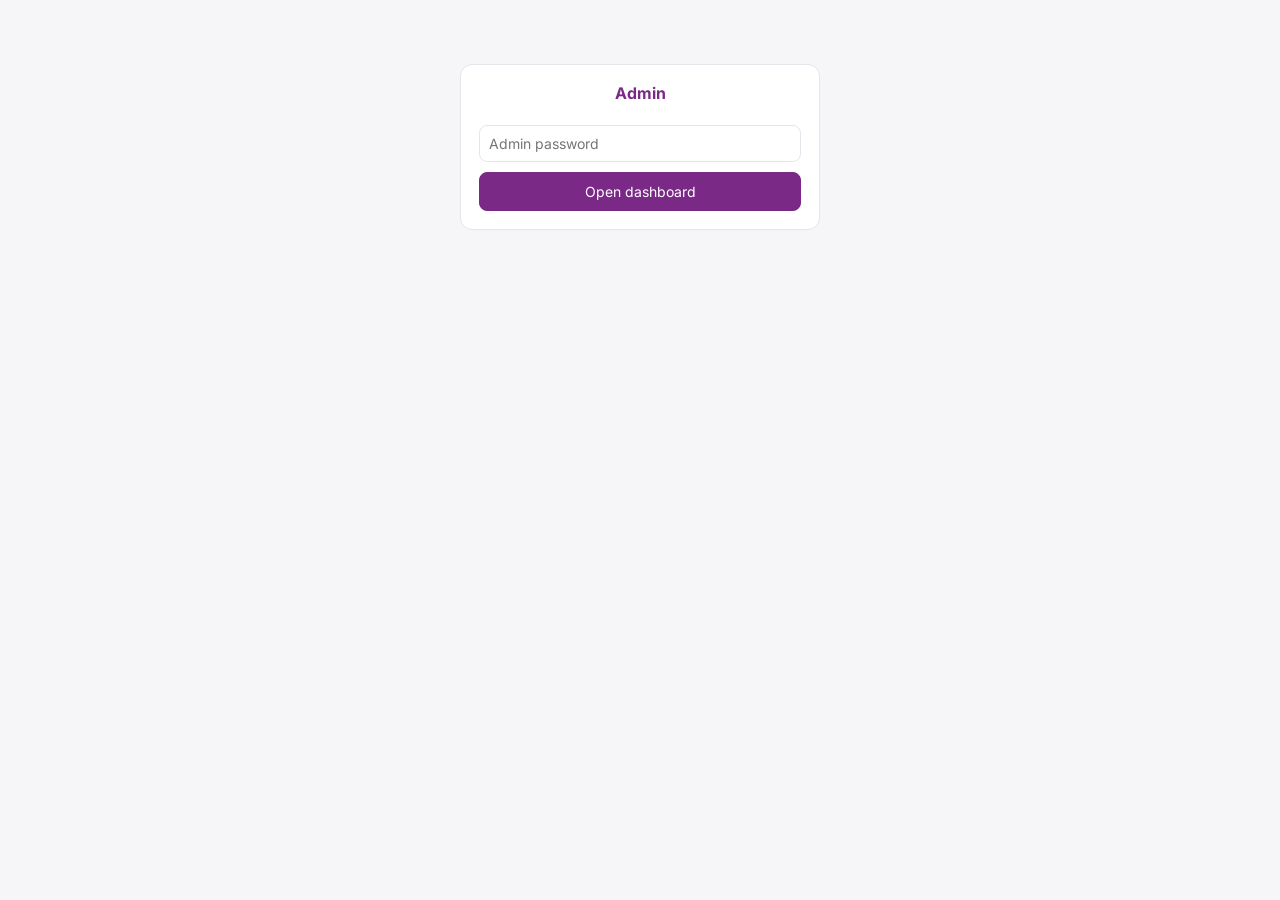
==== admin.html @ fac348c5 "KLEF ERP frontend: attendance report, academic calendar, admin, feedback, on-device captcha auto-fil" ====
<!DOCTYPE html>
<html lang="en"><head><meta charset="utf-8"><meta name="viewport" content="width=device-width,initial-scale=1">
<title>Attendance Admin</title>
<meta name="robots" content="noindex">
<link href="https://fonts.googleapis.com/css2?family=Inter:wght@400;500;600;700&display=swap" rel="stylesheet">
<link rel="stylesheet" href="css/app.css">
<style>
input{font:inherit;padding:6px 10px;border:1px solid var(--line);border-radius:8px;background:var(--card);color:var(--ink)}
tr.stu{cursor:pointer}tr.stu:hover td{background:color-mix(in srgb,var(--acc) 5%,transparent)}
tr.more>td{background:var(--bg);white-space:normal}tr.more table td,tr.more table th{padding:5px 8px}
.warn{background:var(--al);color:var(--a);border-radius:10px;padding:10px 14px;margin-bottom:18px;font-size:13px}
.mixp{background:color-mix(in srgb,var(--mix) 20%,transparent);color:var(--mix)}
</style></head><body><div class="wrap">
<div id="login" class="card" style="max-width:360px;margin:40px auto">
<h2 style="color:var(--acc);text-align:center">Admin</h2>
<form id="lf" style="display:flex;flex-direction:column;gap:10px"><div id="lerr" style="color:var(--a);font-size:13px"></div>
<input id="pw" type="password" placeholder="Admin password" required autocomplete="current-password" style="padding:9px">
<button class="on" style="padding:10px">Open dashboard</button></form></div>

<div id="app" style="display:none">
<nav class="top"><a href="./">Attendance</a><a href="calendar">Academic calendar</a><a href="admin" class="cur">Admin</a></nav>
<header><div><h1>Calendar statistics · all students</h1><div class="mut" id="sub"></div></div>
<div style="display:flex;gap:8px"><button id="csv">Download CSV</button><button id="reload">↻ Reload</button><button id="out">Sign out</button></div></header>
<div id="warn"></div>
<div class="tiles" id="tiles"></div>

<div class="card"><h2>Terms</h2><div class="scroll"><table id="terms"></table></div></div>

<div class="card"><div class="controls">
<input id="q" placeholder="Search ID or course code" style="flex:1;min-width:180px">
<select id="tf"><option value="">All terms</option></select>
<label class="mut">Target % <select id="tgt"><option>75</option><option>80</option><option selected>85</option></select></label>
<select id="sort"><option value="pct">Lowest attendance first</option><option value="risk">Most courses out of reach</option><option value="at">Most recently fetched</option><option value="id">ID</option></select></div>
<div class="scroll"><table id="stu"></table></div>
<p class="mut" style="font-size:12px;margin:10px 0 0">Click a student to see their courses. "Left" = classes each course is still expected to hold until the last instruction day, estimated from the academic calendar (Sundays, holidays and exam weeks excluded) and how often the course has met on each weekday. "Out of reach" = courses that stay below the target even if every remaining class is attended. Data is as of each student's last fetch.</p></div>
<div class="card"><div class="controls" style="justify-content:space-between"><h2 style="margin:0">Feedback <span class="mut" id="fbn"></span></h2>
<select id="fbk"><option value="">All types</option><option value="bug">Bugs</option><option value="idea">Ideas</option><option value="calendar">Calendar is wrong</option><option value="other">Other</option></select></div>
<div class="scroll"><table id="fbt"></table></div></div>
</div></div>
<script type="module">
import {API} from "./js/config.js";
import {TERMS,KINDS,termById,termStats,plan,todayKey} from "./js/academic-calendar.js";
const $=id=>document.getElementById(id), td=todayKey();
const f1=x=>x.toFixed(1)+'%', pc=(a,c)=>c?a/c*100:0;
const esc=s=>String(s??'').replace(/[&<>"]/g,c=>({'&':'&amp;','<':'&lt;','>':'&gt;','"':'&quot;'}[c]));
const tcase=s=>s.toLowerCase().replace(/\b\w/g,m=>m.toUpperCase()).replace(/\b(And|For|Of|To|In)\b/g,x=>x.toLowerCase());
const fmt=k=>k?new Date(k).toLocaleDateString('en-IN',{day:'numeric',month:'short'}):'—';
const ago=iso=>{const m=(Date.now()-new Date(iso))/6e4;return m<60?Math.max(1,Math.round(m))+' min ago':m<1440?Math.round(m/60)+' h ago':Math.round(m/1440)+' d ago'};
const LT={L:'Lecture',P:'Practical',S:'Skill',T:'Tutorial'};
const tile=(k,v,sub='')=>`<div class="tile"><span class="mut">${k}</span><b>${v}</b>${sub?`<span class="mut" style="font-size:12px">${sub}</span>`:''}</div>`;
let U=[],FB=[],STORE='',open=new Set();
const FBK={bug:'🐞 Bug',idea:'💡 Idea',calendar:'📅 Calendar',other:'Other'};
function fbView(){const L=FB.filter(f=>!fbk.value||f.kind===fbk.value).sort((a,b)=>a.at<b.at?1:-1),r=FB.filter(f=>f.rating);
 $('fbn').textContent=`· ${FB.length} total${r.length?` · avg rating ${(r.reduce((s,f)=>s+f.rating,0)/r.length).toFixed(1)}★`:''}`;
 $('fbt').innerHTML='<tr><th>When</th><th>Type</th><th>Rating</th><th>Message</th><th>Student</th><th>Contact</th><th>Page</th></tr>'+(L.length?L.map(f=>`<tr><td title="${new Date(f.at).toLocaleString('en-IN')}">${ago(f.at)}</td><td>${FBK[f.kind]||esc(f.kind)}</td><td>${f.rating?'★'.repeat(f.rating):'—'}</td><td style="white-space:pre-wrap;min-width:260px">${esc(f.message)}</td><td>${esc(f.student)||'—'}</td><td>${esc(f.contact)||'—'}</td><td>${esc(f.page)}</td></tr>`).join(''):'<tr><td colspan="7" class="mut">No feedback yet.</td></tr>')}
fbk.oninput=fbView;
TERMS.forEach(t=>tf.insertAdjacentHTML('beforeend',`<option value="${t.id}">${t.name}</option>`));tf.insertAdjacentHTML('beforeend','<option value="-">Not in calendar</option>');

// per-student figures at the chosen target
function calc(u,t){const c=u.courses.map(x=>({...x,...plan(x.ta,x.tc,x.rem,t)}));
 const tc=c.reduce((s,x)=>s+x.tc,0),ta=c.reduce((s,x)=>s+x.ta,0),rem=c.reduce((s,x)=>s+x.rem,0);
 return {...u,c,tc,ta,rem,pct:pc(ta,tc),best:plan(ta,tc,rem,t).best,below:c.filter(x=>pc(x.ta,x.tc)<t*100).length,out:c.filter(x=>x.skip<0).length,tight:c.filter(x=>x.skip===0).length}}

function view(){const t=+tgt.value/100,q=q_.value.trim().toUpperCase();
 let L=U.map(u=>calc(u,t)).filter(u=>(!tf.value||(tf.value==='-'?!u.term:u.term===tf.value))&&(!q||u.id.includes(q)||u.c.some(x=>x.code.toUpperCase().includes(q))));
 const by={pct:(a,b)=>a.pct-b.pct,risk:(a,b)=>b.out-a.out||a.pct-b.pct,at:(a,b)=>a.at<b.at?1:-1,id:(a,b)=>a.id<b.id?-1:1}[sort.value];L.sort(by);
 const n=L.length,avg=n?L.reduce((s,u)=>s+u.pct,0)/n:0,cur=TERMS.find(x=>td>=x.start&&td<=x.end),cs=cur&&termStats(cur,td),nx=cs?.upcoming[0];
 $('tiles').innerHTML=tile('Students',n,U.length!==n?`of ${U.length} stored`:'')+tile('Average attendance',n?f1(avg):'—')+tile(`Overall below ${tgt.value}%`,L.filter(u=>u.pct<t*100).length,'students')
  +tile('With a course out of reach',L.filter(u=>u.out).length,'students')+(cur?tile('Class days left',cs.left,cur.name):'')+(nx?tile('Next up',nx.inDays<=0?'Now':nx.inDays+' days',nx.label):'');
 // term table
 $('terms').innerHTML='<tr><th>Term</th><th>Classwork</th><th class="n">Class days</th><th class="n">Done</th><th class="n">Left</th><th class="n">Holidays</th><th class="n">Exam days</th><th class="n">Students</th><th class="n">Avg attendance</th><th>Next event</th></tr>'+TERMS.map(x=>{
  const s=termStats(x,td),us=U.filter(u=>u.term===x.id).map(u=>calc(u,t)),e=s.upcoming[0];
  return `<tr><td><b>${x.name}</b></td><td>${fmt(x.classStart)} – ${fmt(x.lastClass)}</td><td class="n">${s.classDays}</td><td class="n">${s.done}</td><td class="n">${s.left}</td><td class="n">${s.holidays}</td><td class="n">${s.examDays}</td><td class="n">${us.length}</td><td class="n">${us.length?f1(us.reduce((a,u)=>a+u.pct,0)/us.length):'—'}</td><td>${e?`<span class="kpill" style="--k:${KINDS[e.kind].color}">${e.label}</span> <span class="mut">${e.inDays<=0?'now':'in '+e.inDays+' d'}</span>`:'<span class="mut">term over</span>'}</td></tr>`}).join('');
 // students
 const st=u=>u.out?'<span class="pill bad">at risk</span>':u.pct<t*100?'<span class="pill mixp">below target</span>':'<span class="pill ok">on track</span>';
 const cst=x=>x.skip<0?`<span class="pill bad">max ${f1(x.best)}</span>`:x.skip===0?'<span class="pill bad">attend all</span>':`<span class="pill ok">can miss ${Math.min(x.skip,x.rem)}</span>`;
 $('stu').innerHTML=`<tr><th>ID</th><th>Term</th><th>Fetched</th><th>Register to</th><th class="n">Held</th><th class="n">Attended</th><th class="n">Overall</th><th class="n">Best possible</th><th class="n">Left (est.)</th><th class="n">Below ${tgt.value}%</th><th class="n">Out of reach</th><th>Status</th></tr>`+
  (n?'':`<tr><td colspan="12" class="mut">${U.length?'No students match.':'No student has fetched a report yet.'}</td></tr>`)+
  L.map(u=>`<tr class="stu" data-id="${esc(u.id)}"><td><b>${esc(u.id)}</b></td><td>${esc(u.year)} ${esc(u.sem)}</td><td title="${new Date(u.at).toLocaleString('en-IN')}">${ago(u.at)}</td><td>${fmt(u.asOf)}</td><td class="n">${u.tc}</td><td class="n">${u.ta}</td><td class="n">${f1(u.pct)}</td><td class="n">${u.term?f1(u.best):'—'}</td><td class="n">${u.term?'~'+u.rem:'—'}</td><td class="n">${u.below}</td><td class="n">${u.term?u.out:'—'}</td><td>${st(u)}</td></tr>`+
  (open.has(u.id)?`<tr class="more"><td colspan="12"><table><tr><th>Code</th><th>Course</th><th>Type</th><th>Section</th><th class="n">Held</th><th class="n">Attended</th><th class="n">Now</th><th class="n">Left</th><th class="n">Best</th><th>At ${tgt.value}%</th></tr>${u.c.map(x=>`<tr><td>${esc(x.code)}</td><td>${esc(tcase(x.name))}</td><td>${LT[x.ltps]||esc(x.ltps)}</td><td>${esc(x.sec)}</td><td class="n">${x.tc}</td><td class="n">${x.ta}</td><td class="n">${f1(pc(x.ta,x.tc))}</td><td class="n">~${x.rem}</td><td class="n">${f1(x.best)}</td><td>${u.term?cst(x):'—'}</td></tr>`).join('')}</table></td></tr>`:'')).join('');
 $('stu').querySelectorAll('tr.stu').forEach(r=>r.onclick=()=>{const id=r.dataset.id;open.has(id)?open.delete(id):open.add(id);view()});
 return L}

async function load(){const pw=sessionStorage.getItem('kladm')||'';
 const r=await fetch(API+'/api/admin',{headers:{Authorization:'Bearer '+pw},cache:'no-store'}),j=await r.json().catch(()=>({error:'Bad response'}));
 if(!r.ok){sessionStorage.removeItem('kladm');$('app').style.display='none';$('login').style.display='';$('lerr').textContent=pw?j.error:'';return}
 U=j.users;FB=j.feedback||[];STORE=j.store;$('login').style.display='none';$('app').style.display='';
 $('sub').textContent=`${U.length} stored summar${U.length===1?'y':'ies'} · storage: ${{mongodb:'MongoDB',file:'local file (.data/users.json)',none:'none'}[STORE]}`;
 $('warn').innerHTML=STORE==='none'?'<div class="warn">No storage is configured on this deployment, so nothing is being saved. In Vercel, add MONGODB_URI under Settings → Environment Variables and redeploy.</div>':'';
 view();fbView()}

$('lf').onsubmit=e=>{e.preventDefault();sessionStorage.setItem('kladm',$('pw').value);$('pw').value='';load()};
$('out').onclick=()=>{sessionStorage.removeItem('kladm');U=[];$('app').style.display='none';$('login').style.display=''};
$('reload').onclick=load;
$('csv').onclick=()=>{const t=+tgt.value/100,L=view(),cell=v=>`"${String(v).replace(/"/g,'""')}"`;
 const rows=[['id','year','sem','fetched','register_to','code','course','type','section','held','attended','pct','left_est','best_pct',`can_miss_at_${tgt.value}`]];
 L.forEach(u=>u.c.forEach(x=>rows.push([u.id,u.year,u.sem,u.at,u.asOf||'',x.code,tcase(x.name),x.ltps,x.sec,x.tc,x.ta,pc(x.ta,x.tc).toFixed(1),x.rem,x.best.toFixed(1),x.skip])));
 const a=document.createElement('a');a.href=URL.createObjectURL(new Blob([rows.map(r=>r.map(cell).join(',')).join('\n')],{type:'text/csv'}));a.download=`kl-attendance-${td}.csv`;a.click()};
const q_=$('q');[q_,tf,tgt,sort].forEach(el=>el.oninput=view);
load();
</script></body></html>
---- css/app.css ----
:root{--bg:#f6f5f8;--card:#fff;--ink:#1d1b22;--mut:#6b6775;--line:#e7e4ec;--acc:#7a2a86;--p:#2f9e6b;--a:#d9534f;--mix:#e6a23c;--pl:#e3f4ec;--al:#fbe4e3}
@media (prefers-color-scheme:dark){:root{--bg:#141217;--card:#1e1b22;--ink:#eeeaf2;--mut:#9d97a8;--line:#2e2a35;--pl:#173326;--al:#3a1d1c}}
*{box-sizing:border-box}body{margin:0;font-family:Inter,system-ui,sans-serif;background:var(--bg);color:var(--ink);font-size:14px}
.wrap{max-width:1150px;margin:0 auto;padding:24px 18px 60px}
h1{font-size:22px;margin:0}h2{font-size:16px;margin:0 0 12px}.mut{color:var(--mut)}
header{display:flex;justify-content:space-between;align-items:flex-end;flex-wrap:wrap;gap:12px;margin-bottom:18px}
.card{background:var(--card);border:1px solid var(--line);border-radius:12px;padding:18px;margin-bottom:18px}
.tiles{display:grid;grid-template-columns:repeat(auto-fit,minmax(150px,1fr));gap:12px;margin-bottom:18px}
.tile{background:var(--card);border:1px solid var(--line);border-radius:12px;padding:14px}.tile b{display:block;font-size:24px;margin-top:4px}
table{width:100%;border-collapse:collapse}th,td{padding:8px 10px;text-align:left;border-bottom:1px solid var(--line);white-space:nowrap}
th{font-size:12px;color:var(--mut);font-weight:600}td.n,th.n{text-align:right;font-variant-numeric:tabular-nums}
.scroll{overflow-x:auto}.bar{height:6px;background:var(--line);border-radius:3px;width:90px;display:inline-block;vertical-align:middle;margin-right:8px;overflow:hidden}.bar i{display:block;height:100%}
.pill{display:inline-block;padding:2px 8px;border-radius:99px;font-size:12px;font-weight:600}
.ok{background:var(--pl);color:var(--p)}.bad{background:var(--al);color:var(--a)}
.grp td{background:color-mix(in srgb,var(--acc) 7%,transparent);font-weight:600}
.controls{display:flex;gap:10px;flex-wrap:wrap;align-items:center;margin-bottom:14px}
select,button{font:inherit;padding:6px 10px;border:1px solid var(--line);border-radius:8px;background:var(--card);color:var(--ink)}
button.on{background:var(--acc);color:#fff;border-color:var(--acc)}
.months{display:grid;grid-template-columns:repeat(auto-fit,minmax(250px,1fr));gap:16px}
.mon h3{font-size:14px;margin:0 0 8px}.grid{display:grid;grid-template-columns:repeat(7,1fr);gap:4px}
.dow{font-size:11px;color:var(--mut);text-align:center}
.day{aspect-ratio:1;border-radius:7px;display:flex;flex-direction:column;align-items:center;justify-content:center;font-size:12px;border:1px solid var(--line);cursor:default;position:relative}
.day.has{cursor:pointer;color:#fff;border:none;font-weight:600}.day small{font-size:9px;font-weight:500;opacity:.9}
.day.sel{outline:2px solid var(--ink);outline-offset:1px}
.legend{display:flex;gap:14px;font-size:12px;color:var(--mut);margin-top:12px}.legend span::before{content:"";display:inline-block;width:10px;height:10px;border-radius:3px;margin-right:5px;vertical-align:-1px;background:var(--c)}
#detail{margin-top:14px;min-height:40px}
.dots{display:flex;gap:3px;flex-wrap:wrap}.dot{width:14px;height:14px;border-radius:3px}
.mark{font-weight:700}.mark.P{color:var(--p)}.mark.A{color:var(--a)}
.day.today{outline:2px dashed var(--acc);outline-offset:1px}
.day.ev{border-color:var(--k);background:color-mix(in srgb,var(--k) 22%,transparent)}
.day.has.ev{box-shadow:inset 0 -4px 0 var(--k);border:none}
.kpill{display:inline-block;padding:1px 7px;border-radius:99px;font-size:11px;font-weight:600;color:#fff;background:var(--k)}
nav.top{display:flex;gap:14px;font-size:13px;margin-bottom:14px}nav.top a{color:var(--acc);text-decoration:none}nav.top a.cur{font-weight:700}
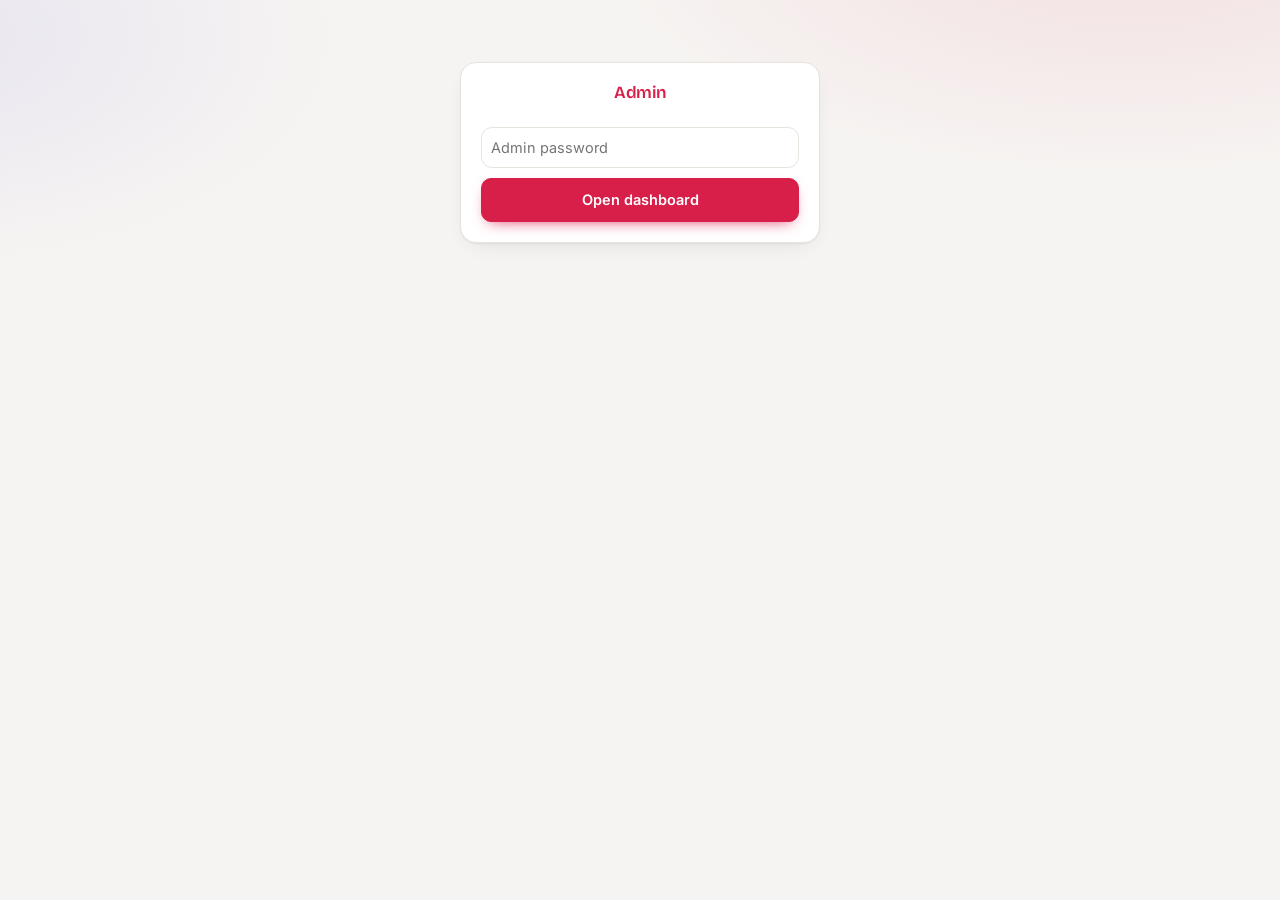
==== commit b2af16f6: "Redesign UI: new design system (crimson/indigo, Bricolage headings, soft cards, sticky glass nav) Re" ====
--- a/admin.html
+++ b/admin.html
@@ -2,7 +2,7 @@
 <html lang="en"><head><meta charset="utf-8"><meta name="viewport" content="width=device-width,initial-scale=1">
 <title>Attendance Admin</title>
 <meta name="robots" content="noindex">
-<link href="https://fonts.googleapis.com/css2?family=Inter:wght@400;500;600;700&display=swap" rel="stylesheet">
+<link rel="preconnect" href="https://fonts.gstatic.com" crossorigin><link href="https://fonts.googleapis.com/css2?family=Bricolage+Grotesque:opsz,wght@12..96,500;12..96,600;12..96,700&family=Inter:wght@400;500;600;700&display=swap" rel="stylesheet">
 <link rel="stylesheet" href="css/app.css">
 <style>
 input{font:inherit;padding:6px 10px;border:1px solid var(--line);border-radius:8px;background:var(--card);color:var(--ink)}
--- a/css/app.css
+++ b/css/app.css
@@ -1,33 +1,166 @@
-:root{--bg:#f6f5f8;--card:#fff;--ink:#1d1b22;--mut:#6b6775;--line:#e7e4ec;--acc:#7a2a86;--p:#2f9e6b;--a:#d9534f;--mix:#e6a23c;--pl:#e3f4ec;--al:#fbe4e3}
-@media (prefers-color-scheme:dark){:root{--bg:#141217;--card:#1e1b22;--ink:#eeeaf2;--mut:#9d97a8;--line:#2e2a35;--pl:#173326;--al:#3a1d1c}}
-*{box-sizing:border-box}body{margin:0;font-family:Inter,system-ui,sans-serif;background:var(--bg);color:var(--ink);font-size:14px}
-.wrap{max-width:1150px;margin:0 auto;padding:24px 18px 60px}
-h1{font-size:22px;margin:0}h2{font-size:16px;margin:0 0 12px}.mut{color:var(--mut)}
-header{display:flex;justify-content:space-between;align-items:flex-end;flex-wrap:wrap;gap:12px;margin-bottom:18px}
-.card{background:var(--card);border:1px solid var(--line);border-radius:12px;padding:18px;margin-bottom:18px}
-.tiles{display:grid;grid-template-columns:repeat(auto-fit,minmax(150px,1fr));gap:12px;margin-bottom:18px}
-.tile{background:var(--card);border:1px solid var(--line);border-radius:12px;padding:14px}.tile b{display:block;font-size:24px;margin-top:4px}
-table{width:100%;border-collapse:collapse}th,td{padding:8px 10px;text-align:left;border-bottom:1px solid var(--line);white-space:nowrap}
-th{font-size:12px;color:var(--mut);font-weight:600}td.n,th.n{text-align:right;font-variant-numeric:tabular-nums}
-.scroll{overflow-x:auto}.bar{height:6px;background:var(--line);border-radius:3px;width:90px;display:inline-block;vertical-align:middle;margin-right:8px;overflow:hidden}.bar i{display:block;height:100%}
-.pill{display:inline-block;padding:2px 8px;border-radius:99px;font-size:12px;font-weight:600}
-.ok{background:var(--pl);color:var(--p)}.bad{background:var(--al);color:var(--a)}
-.grp td{background:color-mix(in srgb,var(--acc) 7%,transparent);font-weight:600}
-.controls{display:flex;gap:10px;flex-wrap:wrap;align-items:center;margin-bottom:14px}
-select,button{font:inherit;padding:6px 10px;border:1px solid var(--line);border-radius:8px;background:var(--card);color:var(--ink)}
-button.on{background:var(--acc);color:#fff;border-color:var(--acc)}
-.months{display:grid;grid-template-columns:repeat(auto-fit,minmax(250px,1fr));gap:16px}
-.mon h3{font-size:14px;margin:0 0 8px}.grid{display:grid;grid-template-columns:repeat(7,1fr);gap:4px}
-.dow{font-size:11px;color:var(--mut);text-align:center}
-.day{aspect-ratio:1;border-radius:7px;display:flex;flex-direction:column;align-items:center;justify-content:center;font-size:12px;border:1px solid var(--line);cursor:default;position:relative}
-.day.has{cursor:pointer;color:#fff;border:none;font-weight:600}.day small{font-size:9px;font-weight:500;opacity:.9}
-.day.sel{outline:2px solid var(--ink);outline-offset:1px}
-.legend{display:flex;gap:14px;font-size:12px;color:var(--mut);margin-top:12px}.legend span::before{content:"";display:inline-block;width:10px;height:10px;border-radius:3px;margin-right:5px;vertical-align:-1px;background:var(--c)}
-#detail{margin-top:14px;min-height:40px}
-.dots{display:flex;gap:3px;flex-wrap:wrap}.dot{width:14px;height:14px;border-radius:3px}
-.mark{font-weight:700}.mark.P{color:var(--p)}.mark.A{color:var(--a)}
-.day.today{outline:2px dashed var(--acc);outline-offset:1px}
+/* KLEF ERP design system. Token names (--acc, --p, --a, --mix, --card, --line, --mut, --pl, --al)
+   are kept because pages reference them inline — only the values and component styles are new. */
+:root{
+  --bg:#f6f4f2; --bg2:#ece7e2; --card:#ffffff; --ink:#191621; --mut:#716b7a;
+  --line:#e9e3dd; --line2:#dcd4cc;
+  --acc:#d81f4a; --acc2:#5b50e0; --acc-ink:#ffffff; --acc-soft:color-mix(in srgb,var(--acc) 10%,transparent);
+  --p:#0f9d63; --a:#e23b3b; --mix:#e0962a;
+  --pl:#e5f4ec; --al:#fce6e4;
+  --shadow:0 1px 2px rgba(20,16,30,.05), 0 8px 24px -12px rgba(20,16,30,.14);
+  --shadow-lg:0 2px 4px rgba(20,16,30,.06), 0 24px 48px -20px rgba(20,16,30,.28);
+  --radius:16px; --radius-sm:11px; --font:"Inter",system-ui,-apple-system,"Segoe UI",Roboto,sans-serif;
+  --font-head:"Bricolage Grotesque",var(--font);
+}
+@media (prefers-color-scheme:dark){:root{
+  --bg:#0f0d13; --bg2:#17141c; --card:#1a1722; --ink:#efecf4; --mut:#9a93a6;
+  --line:#2a2633; --line2:#3a3545;
+  --acc:#ff3f66; --acc2:#8b80ff; --acc-soft:color-mix(in srgb,var(--acc) 16%,transparent);
+  --p:#2ecb86; --a:#ff5b5b; --mix:#f0a53a;
+  --pl:#103326; --al:#3a1b1b;
+  --shadow:0 1px 2px rgba(0,0,0,.4), 0 10px 30px -14px rgba(0,0,0,.7);
+  --shadow-lg:0 2px 6px rgba(0,0,0,.5), 0 30px 60px -24px rgba(0,0,0,.85);
+}}
+
+*{box-sizing:border-box}
+html{-webkit-text-size-adjust:100%}
+body{
+  margin:0; font-family:var(--font); font-size:14.5px; line-height:1.5; color:var(--ink);
+  background:
+    radial-gradient(900px 420px at 88% -8%, var(--acc-soft), transparent 60%),
+    radial-gradient(760px 420px at -6% 4%, color-mix(in srgb,var(--acc2) 9%,transparent), transparent 55%),
+    var(--bg);
+  background-attachment:fixed; -webkit-font-smoothing:antialiased; text-rendering:optimizeLegibility;
+}
+.wrap{max-width:1180px;margin:0 auto;padding:22px 18px 72px}
+h1,h2,h3{font-family:var(--font-head);letter-spacing:-.02em;line-height:1.15}
+h1{font-size:25px;margin:0;font-weight:700}
+h2{font-size:17px;margin:0 0 14px;font-weight:600}
+.mut{color:var(--mut)}
+a{color:var(--acc)}
+
+/* top nav */
+nav.top{
+  display:flex;gap:4px;align-items:center;margin:-6px -6px 20px;padding:5px;
+  position:sticky;top:10px;z-index:30;width:fit-content;
+  background:color-mix(in srgb,var(--card) 72%,transparent);
+  border:1px solid var(--line);border-radius:999px;box-shadow:var(--shadow);
+  backdrop-filter:saturate(1.6) blur(12px);-webkit-backdrop-filter:saturate(1.6) blur(12px);
+}
+nav.top a{
+  text-decoration:none;color:var(--mut);font-size:13px;font-weight:600;
+  padding:7px 15px;border-radius:999px;transition:color .15s,background .15s;
+}
+nav.top a:hover{color:var(--ink);background:var(--bg2)}
+nav.top a.cur{color:var(--acc-ink);background:var(--acc)}
+
+/* header */
+header{display:flex;justify-content:space-between;align-items:flex-end;flex-wrap:wrap;gap:14px;margin-bottom:22px}
+header h1+.mut{margin-top:5px;font-size:13.5px}
+
+/* cards */
+.card{
+  background:var(--card);border:1px solid var(--line);border-radius:var(--radius);
+  padding:20px;margin-bottom:18px;box-shadow:var(--shadow);
+}
+
+/* stat tiles */
+.tiles{display:grid;grid-template-columns:repeat(auto-fit,minmax(158px,1fr));gap:13px;margin-bottom:18px}
+.tile{
+  position:relative;overflow:hidden;background:var(--card);border:1px solid var(--line);
+  border-radius:var(--radius-sm);padding:15px 16px;box-shadow:var(--shadow);
+}
+.tile::before{content:"";position:absolute;inset:0 auto 0 0;width:3px;background:var(--acc);opacity:.85}
+.tile>.mut{font-size:11.5px;text-transform:uppercase;letter-spacing:.055em;font-weight:600}
+.tile b{display:block;font-family:var(--font-head);font-size:27px;font-weight:700;margin-top:5px;letter-spacing:-.02em}
+
+/* tables */
+table{width:100%;border-collapse:collapse}
+th,td{padding:10px 12px;text-align:left;border-bottom:1px solid var(--line);white-space:nowrap}
+thead th,tr:first-child th{position:sticky;top:0}
+th{font-size:11.5px;color:var(--mut);font-weight:600;text-transform:uppercase;letter-spacing:.04em;background:var(--card)}
+tbody tr:hover td,table tr:hover td{background:color-mix(in srgb,var(--acc) 3.5%,transparent)}
+td.n,th.n{text-align:right;font-variant-numeric:tabular-nums}
+tr:last-child td{border-bottom:none}
+.scroll{overflow-x:auto;border-radius:var(--radius-sm);-webkit-overflow-scrolling:touch}
+
+/* progress bar in cells */
+.bar{height:7px;background:var(--line2);border-radius:99px;width:92px;display:inline-block;vertical-align:middle;margin-right:9px;overflow:hidden}
+.bar i{display:block;height:100%;border-radius:99px;transition:width .4s ease}
+
+/* pills */
+.pill{display:inline-block;padding:3px 10px;border-radius:999px;font-size:11.5px;font-weight:600;line-height:1.4}
+.ok{background:var(--pl);color:var(--p)}
+.bad{background:var(--al);color:var(--a)}
+.mixp{background:color-mix(in srgb,var(--mix) 20%,transparent);color:var(--mix)}
+.grp td{background:var(--acc-soft);font-weight:600}
+
+/* controls, inputs, buttons */
+.controls{display:flex;gap:10px;flex-wrap:wrap;align-items:center;margin-bottom:16px}
+select,button,input{
+  font:inherit;padding:8px 12px;border:1px solid var(--line2);border-radius:10px;
+  background:var(--card);color:var(--ink);transition:border-color .15s,box-shadow .15s,background .15s,transform .05s;
+}
+select:hover,button:hover,input:hover{border-color:var(--mut)}
+select:focus,button:focus-visible,input:focus{outline:none;border-color:var(--acc);box-shadow:0 0 0 3px var(--acc-soft)}
+button{cursor:pointer;font-weight:600}
+button:active{transform:translateY(1px)}
+button.on{background:var(--acc);color:var(--acc-ink);border-color:var(--acc);box-shadow:0 6px 16px -8px var(--acc)}
+button.on:hover{filter:brightness(1.05)}
+
+/* calendar grids */
+.months{display:grid;grid-template-columns:repeat(auto-fit,minmax(252px,1fr));gap:18px}
+.mon h3{font-family:var(--font-head);font-size:14px;margin:0 0 9px;font-weight:600}
+.grid{display:grid;grid-template-columns:repeat(7,1fr);gap:5px}
+.dow{font-size:10.5px;color:var(--mut);text-align:center;font-weight:600;text-transform:uppercase}
+.day{
+  aspect-ratio:1;border-radius:9px;display:flex;flex-direction:column;align-items:center;justify-content:center;
+  font-size:12px;border:1px solid var(--line);cursor:default;position:relative;transition:transform .08s,box-shadow .15s;
+}
+.day.has{cursor:pointer;color:#fff;border:none;font-weight:700}
+.day.has:hover{transform:translateY(-2px);box-shadow:var(--shadow)}
+.day small{font-size:9px;font-weight:500;opacity:.9}
+.day.sel{outline:2px solid var(--ink);outline-offset:2px}
+.day.today{outline:2px dashed var(--acc);outline-offset:2px}
 .day.ev{border-color:var(--k);background:color-mix(in srgb,var(--k) 22%,transparent)}
 .day.has.ev{box-shadow:inset 0 -4px 0 var(--k);border:none}
-.kpill{display:inline-block;padding:1px 7px;border-radius:99px;font-size:11px;font-weight:600;color:#fff;background:var(--k)}
-nav.top{display:flex;gap:14px;font-size:13px;margin-bottom:14px}nav.top a{color:var(--acc);text-decoration:none}nav.top a.cur{font-weight:700}
+
+/* legends */
+.legend{display:flex;gap:16px;font-size:12px;color:var(--mut);margin-top:14px;flex-wrap:wrap}
+.legend span::before{content:"";display:inline-block;width:11px;height:11px;border-radius:4px;margin-right:6px;vertical-align:-1px;background:var(--c)}
+.kpill{display:inline-block;padding:2px 9px;border-radius:999px;font-size:11px;font-weight:600;color:#fff;background:var(--k)}
+
+#detail{margin-top:16px;min-height:40px}
+
+/* register dots */
+.dots{display:flex;gap:3px;flex-wrap:wrap}
+.dot{width:15px;height:15px;border-radius:4px}
+.mark{font-weight:700}.mark.P{color:var(--p)}.mark.A{color:var(--a)}
+
+/* login + captcha */
+#login{animation:rise .4s ease both}
+@keyframes rise{from{opacity:0;transform:translateY(10px)}to{opacity:1;transform:none}}
+.caprow{display:flex;gap:9px;align-items:center}
+.caprow img{height:42px;width:100px;flex:none;border:1px solid var(--line2);border-radius:10px;background:#fff;cursor:pointer;object-fit:contain}
+.caprow input{flex:1;min-width:0;letter-spacing:1px;font-weight:600}
+.caprow button{flex:none;width:42px;height:42px;padding:0;font-size:18px}
+#capst{font-size:12px;margin-top:2px;min-height:15px;color:var(--mut)}
+#capst.ok{color:var(--p);font-weight:600}
+#lf input,#lf select{width:100%;padding:11px 13px;border-radius:11px}
+#lbtn{padding:12px;font-size:15px;margin-top:2px}
+
+/* admin extras */
+tr.stu{cursor:pointer}
+tr.more>td{background:var(--bg2);white-space:normal}
+.warn{background:var(--al);color:var(--a);border:1px solid color-mix(in srgb,var(--a) 30%,transparent);border-radius:12px;padding:12px 16px;margin-bottom:18px;font-size:13px}
+.prog{height:7px;background:var(--line2);border-radius:99px;margin-top:9px;overflow:hidden}
+.prog i{display:block;height:100%;background:var(--acc);border-radius:99px}
+.stars button{border:none;background:none;font-size:24px;padding:0 2px;cursor:pointer;color:var(--line2)}
+.stars button.on{background:none;color:var(--mix);box-shadow:none}
+.kinds label{cursor:pointer}
+
+@media (max-width:560px){
+  .wrap{padding:16px 13px 64px}
+  h1{font-size:22px}
+  .tiles{grid-template-columns:repeat(auto-fit,minmax(140px,1fr));gap:10px}
+  nav.top{top:8px}
+}
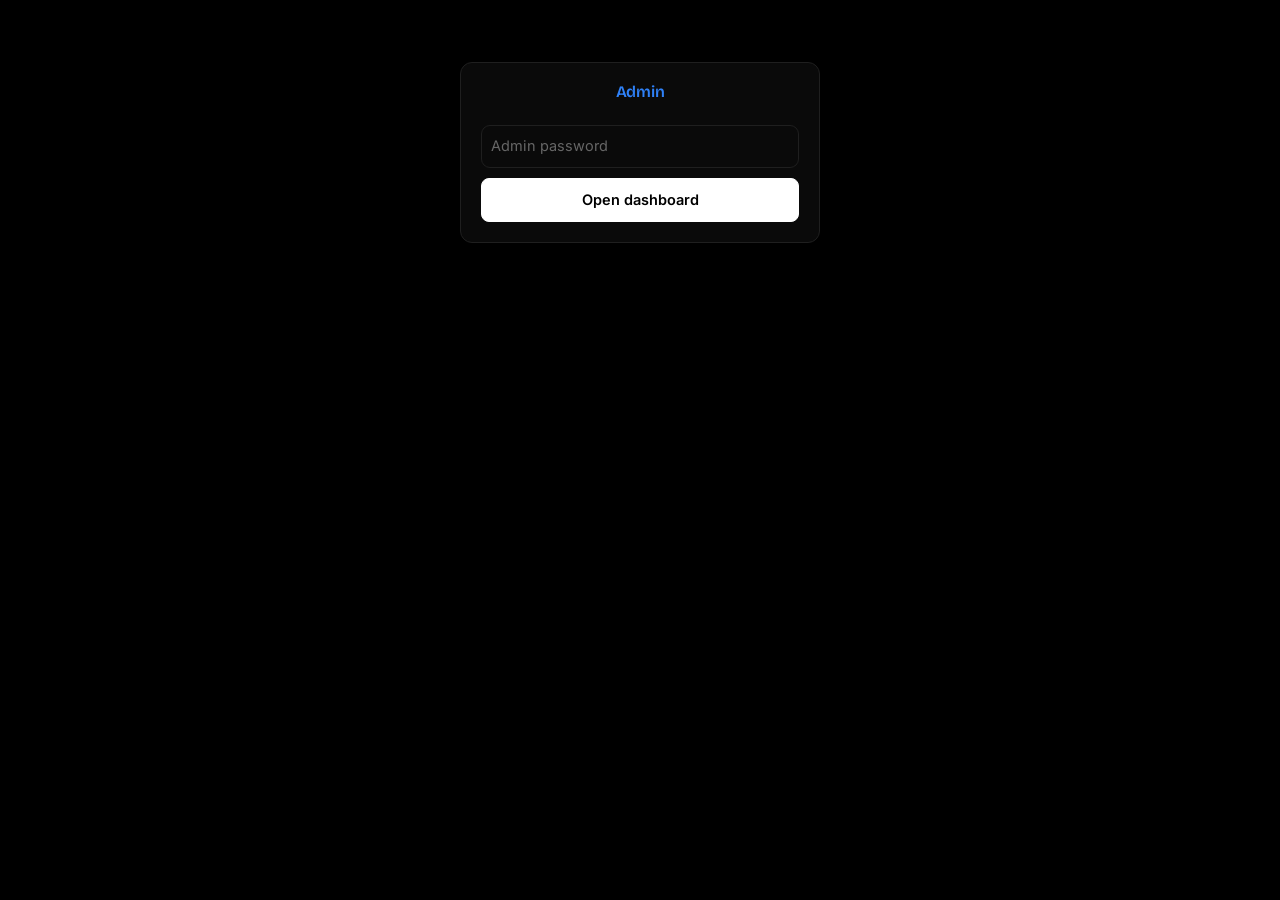
==== commit fe22ec7c: "Blackout dark redesign + admin-editable calendar overlay - app.css: rebuilt as a clean, always-dark " ====
--- a/admin.html
+++ b/admin.html
@@ -33,6 +33,16 @@
 <select id="sort"><option value="pct">Lowest attendance first</option><option value="risk">Most courses out of reach</option><option value="at">Most recently fetched</option><option value="id">ID</option></select></div>
 <div class="scroll"><table id="stu"></table></div>
 <p class="mut" style="font-size:12px;margin:10px 0 0">Click a student to see their courses. "Left" = classes each course is still expected to hold until the last instruction day, estimated from the academic calendar (Sundays, holidays and exam weeks excluded) and how often the course has met on each weekday. "Out of reach" = courses that stay below the target even if every remaining class is attended. Data is as of each student's last fetch.</p></div>
+<div class="card"><h2>Academic calendar editor</h2>
+<p class="mut" style="font-size:12px;margin:-6px 0 14px">Add holidays or events on top of the fixed KL calendar. These apply to everyone — the calendar page, class-day counts and the attendance projection all respect them.</p>
+<form id="cef" class="controls" style="align-items:flex-end">
+<label class="mut" style="display:flex;flex-direction:column;gap:3px;font-size:12px">From<input id="ce_start" type="date" required></label>
+<label class="mut" style="display:flex;flex-direction:column;gap:3px;font-size:12px">To <span style="opacity:.6">(optional)</span><input id="ce_end" type="date"></label>
+<label class="mut" style="display:flex;flex-direction:column;gap:3px;font-size:12px">Type<select id="ce_kind"></select></label>
+<label class="mut" style="display:flex;flex-direction:column;gap:3px;font-size:12px;flex:1;min-width:160px">Label<input id="ce_label" placeholder="e.g. Diwali holiday" required></label>
+<button class="on" style="padding:9px 16px">Add</button>
+<span id="ce_msg" style="font-size:12px"></span></form>
+<div class="scroll"><table id="ce_tab"></table></div></div>
 <div class="card"><div class="controls" style="justify-content:space-between"><h2 style="margin:0">Feedback <span class="mut" id="fbn"></span></h2>
 <select id="fbk"><option value="">All types</option><option value="bug">Bugs</option><option value="idea">Ideas</option><option value="calendar">Calendar is wrong</option><option value="other">Other</option></select></div>
 <div class="scroll"><table id="fbt"></table></div></div>
@@ -87,7 +97,24 @@
  U=j.users;FB=j.feedback||[];STORE=j.store;$('login').style.display='none';$('app').style.display='';
  $('sub').textContent=`${U.length} stored summar${U.length===1?'y':'ies'} · storage: ${{mongodb:'MongoDB',file:'local file (.data/users.json)',none:'none'}[STORE]}`;
  $('warn').innerHTML=STORE==='none'?'<div class="warn">No storage is configured on this deployment, so nothing is being saved. In Vercel, add MONGODB_URI under Settings → Environment Variables and redeploy.</div>':'';
- view();fbView()}
+ view();fbView();ceLoad()}
+
+// ---- academic calendar editor ----
+Object.entries(KINDS).forEach(([k,v])=>$('ce_kind').insertAdjacentHTML('beforeend',`<option value="${k}">${v.label}</option>`));
+let CE=[];
+function ceView(){$('ce_tab').innerHTML='<tr><th>Dates</th><th>Type</th><th>Label</th><th></th></tr>'+(CE.length?CE.slice().sort((a,b)=>a.start<b.start?-1:1).map(e=>`<tr><td>${fmt(e.start)}${e.end&&e.end!==e.start?' – '+fmt(e.end):''}</td><td><span class="kpill" style="--k:${KINDS[e.kind]?.color||'#888'}">${esc(KINDS[e.kind]?.label||e.kind)}</span></td><td style="white-space:normal">${esc(e.label)}</td><td class="n"><button data-del="${esc(e.id)}" style="padding:4px 10px;font-size:12px">Delete</button></td></tr>`).join(''):'<tr><td colspan="4" class="mut">No admin events yet.</td></tr>');
+ $('ce_tab').querySelectorAll('button[data-del]').forEach(b=>b.onclick=()=>ceDel(b.dataset.del));}
+async function ceLoad(){try{const r=await fetch(API+'/api/calendar',{cache:'no-store'});const j=await r.json();CE=j.events||[];ceView();}catch(e){}}
+async function ceDel(id){if(!confirm('Delete this calendar event?'))return;const pw=sessionStorage.getItem('kladm')||'';
+ const r=await fetch(API+'/api/calendar',{method:'POST',headers:{'Content-Type':'application/json',Authorization:'Bearer '+pw},body:JSON.stringify({action:'delete',id})});
+ if(r.ok){CE=CE.filter(e=>e.id!==id);ceView();}else{const j=await r.json().catch(()=>({}));alert(j.error||'Delete failed')}}
+$('cef').onsubmit=async e=>{e.preventDefault();const pw=sessionStorage.getItem('kladm')||'',m=$('ce_msg');
+ const body={start:$('ce_start').value,end:$('ce_end').value||$('ce_start').value,kind:$('ce_kind').value,label:$('ce_label').value.trim()};
+ m.style.color='var(--mut)';m.textContent='Saving…';
+ const r=await fetch(API+'/api/calendar',{method:'POST',headers:{'Content-Type':'application/json',Authorization:'Bearer '+pw},body:JSON.stringify(body)});
+ const j=await r.json().catch(()=>({error:'Bad response'}));
+ if(r.ok){CE=CE.filter(e=>e.id!==j.event.id).concat(j.event);ceView();$('ce_label').value='';$('ce_end').value='';m.style.color='var(--p)';m.textContent='Added ✓';setTimeout(()=>m.textContent='',1800);}
+ else{m.style.color='var(--a)';m.textContent=j.error||'Failed'}};
 
 $('lf').onsubmit=e=>{e.preventDefault();sessionStorage.setItem('kladm',$('pw').value);$('pw').value='';load()};
 $('out').onclick=()=>{sessionStorage.removeItem('kladm');U=[];$('app').style.display='none';$('login').style.display=''};
--- a/css/app.css
+++ b/css/app.css
@@ -1,57 +1,48 @@
-/* KLEF ERP design system. Token names (--acc, --p, --a, --mix, --card, --line, --mut, --pl, --al)
-   are kept because pages reference them inline — only the values and component styles are new. */
+/* KLEF ERP — blackout dark (Vercel-style). Clean, flat, high-contrast, always dark.
+   Token names (--acc, --p, --a, --mix, --card, --line, --mut, --pl, --al) are kept because
+   pages reference them inline; only values + component styles changed. */
 :root{
-  --bg:#f6f4f2; --bg2:#ece7e2; --card:#ffffff; --ink:#191621; --mut:#716b7a;
-  --line:#e9e3dd; --line2:#dcd4cc;
-  --acc:#d81f4a; --acc2:#5b50e0; --acc-ink:#ffffff; --acc-soft:color-mix(in srgb,var(--acc) 10%,transparent);
-  --p:#0f9d63; --a:#e23b3b; --mix:#e0962a;
-  --pl:#e5f4ec; --al:#fce6e4;
-  --shadow:0 1px 2px rgba(20,16,30,.05), 0 8px 24px -12px rgba(20,16,30,.14);
-  --shadow-lg:0 2px 4px rgba(20,16,30,.06), 0 24px 48px -20px rgba(20,16,30,.28);
-  --radius:16px; --radius-sm:11px; --font:"Inter",system-ui,-apple-system,"Segoe UI",Roboto,sans-serif;
+  --bg:#000000; --bg2:#0a0a0a; --card:#0a0a0a; --card2:#111111; --ink:#ededed; --mut:#8f8f8f;
+  --line:#1f1f1f; --line2:#2e2e2e;
+  --acc:#2f81f7; --acc2:#2f81f7; --acc-ink:#ffffff;
+  --acc-soft:color-mix(in srgb,var(--acc) 15%,transparent);
+  --p:#3fb950; --a:#f85149; --mix:#d29922;
+  --pl:color-mix(in srgb,var(--p) 16%,transparent);
+  --al:color-mix(in srgb,var(--a) 16%,transparent);
+  --shadow:0 1px 0 rgba(255,255,255,.02), 0 2px 8px rgba(0,0,0,.6);
+  --shadow-lg:0 12px 40px -12px rgba(0,0,0,.85);
+  --radius:12px; --radius-sm:10px; --font:"Inter",system-ui,-apple-system,"Segoe UI",Roboto,sans-serif;
   --font-head:"Bricolage Grotesque",var(--font);
 }
-@media (prefers-color-scheme:dark){:root{
-  --bg:#0f0d13; --bg2:#17141c; --card:#1a1722; --ink:#efecf4; --mut:#9a93a6;
-  --line:#2a2633; --line2:#3a3545;
-  --acc:#ff3f66; --acc2:#8b80ff; --acc-soft:color-mix(in srgb,var(--acc) 16%,transparent);
-  --p:#2ecb86; --a:#ff5b5b; --mix:#f0a53a;
-  --pl:#103326; --al:#3a1b1b;
-  --shadow:0 1px 2px rgba(0,0,0,.4), 0 10px 30px -14px rgba(0,0,0,.7);
-  --shadow-lg:0 2px 6px rgba(0,0,0,.5), 0 30px 60px -24px rgba(0,0,0,.85);
-}}
 
 *{box-sizing:border-box}
 html{-webkit-text-size-adjust:100%}
 body{
-  margin:0; font-family:var(--font); font-size:14.5px; line-height:1.5; color:var(--ink);
-  background:
-    radial-gradient(900px 420px at 88% -8%, var(--acc-soft), transparent 60%),
-    radial-gradient(760px 420px at -6% 4%, color-mix(in srgb,var(--acc2) 9%,transparent), transparent 55%),
-    var(--bg);
-  background-attachment:fixed; -webkit-font-smoothing:antialiased; text-rendering:optimizeLegibility;
+  margin:0; min-height:100vh; font-family:var(--font); font-size:14.5px; line-height:1.55; color:var(--ink);
+  background:var(--bg); -webkit-font-smoothing:antialiased; text-rendering:optimizeLegibility;
 }
 .wrap{max-width:1180px;margin:0 auto;padding:22px 18px 72px}
-h1,h2,h3{font-family:var(--font-head);letter-spacing:-.02em;line-height:1.15}
+h1,h2,h3{font-family:var(--font-head);letter-spacing:-.02em;line-height:1.15;color:#fff}
 h1{font-size:25px;margin:0;font-weight:700}
-h2{font-size:17px;margin:0 0 14px;font-weight:600}
+h2{font-size:16px;margin:0 0 14px;font-weight:600}
 .mut{color:var(--mut)}
-a{color:var(--acc)}
+a{color:var(--ink);text-decoration:none;border-bottom:1px solid var(--line2)}
+a:hover{border-color:var(--mut)}
 
 /* top nav */
 nav.top{
-  display:flex;gap:4px;align-items:center;margin:-6px -6px 20px;padding:5px;
+  display:flex;gap:2px;align-items:center;margin:-2px 0 22px;padding:4px;
   position:sticky;top:10px;z-index:30;width:fit-content;
-  background:color-mix(in srgb,var(--card) 72%,transparent);
-  border:1px solid var(--line);border-radius:999px;box-shadow:var(--shadow);
-  backdrop-filter:saturate(1.6) blur(12px);-webkit-backdrop-filter:saturate(1.6) blur(12px);
+  background:color-mix(in srgb,var(--bg) 70%,transparent);
+  border:1px solid var(--line);border-radius:999px;
+  -webkit-backdrop-filter:blur(10px);backdrop-filter:blur(10px);
 }
 nav.top a{
-  text-decoration:none;color:var(--mut);font-size:13px;font-weight:600;
-  padding:7px 15px;border-radius:999px;transition:color .15s,background .15s;
+  text-decoration:none;border:none;color:var(--mut);font-size:13px;font-weight:500;
+  padding:6px 14px;border-radius:999px;transition:color .15s,background .15s;
 }
-nav.top a:hover{color:var(--ink);background:var(--bg2)}
-nav.top a.cur{color:var(--acc-ink);background:var(--acc)}
+nav.top a:hover{color:var(--ink)}
+nav.top a.cur{color:#fff;background:var(--card2)}
 
 /* header */
 header{display:flex;justify-content:space-between;align-items:flex-end;flex-wrap:wrap;gap:14px;margin-bottom:22px}
@@ -60,74 +51,78 @@
 /* cards */
 .card{
   background:var(--card);border:1px solid var(--line);border-radius:var(--radius);
-  padding:20px;margin-bottom:18px;box-shadow:var(--shadow);
+  padding:20px;margin-bottom:16px;
 }
 
 /* stat tiles */
-.tiles{display:grid;grid-template-columns:repeat(auto-fit,minmax(158px,1fr));gap:13px;margin-bottom:18px}
+.tiles{display:grid;grid-template-columns:repeat(auto-fit,minmax(158px,1fr));gap:12px;margin-bottom:16px}
 .tile{
   position:relative;overflow:hidden;background:var(--card);border:1px solid var(--line);
-  border-radius:var(--radius-sm);padding:15px 16px;box-shadow:var(--shadow);
+  border-radius:var(--radius-sm);padding:15px 16px;
 }
-.tile::before{content:"";position:absolute;inset:0 auto 0 0;width:3px;background:var(--acc);opacity:.85}
-.tile>.mut{font-size:11.5px;text-transform:uppercase;letter-spacing:.055em;font-weight:600}
-.tile b{display:block;font-family:var(--font-head);font-size:27px;font-weight:700;margin-top:5px;letter-spacing:-.02em}
+.tile>.mut{font-size:11px;text-transform:uppercase;letter-spacing:.06em;font-weight:500;color:var(--mut)}
+.tile b{display:block;font-family:var(--font-head);font-size:26px;font-weight:700;margin-top:6px;letter-spacing:-.02em;color:#fff}
 
 /* tables */
 table{width:100%;border-collapse:collapse}
 th,td{padding:10px 12px;text-align:left;border-bottom:1px solid var(--line);white-space:nowrap}
 thead th,tr:first-child th{position:sticky;top:0}
-th{font-size:11.5px;color:var(--mut);font-weight:600;text-transform:uppercase;letter-spacing:.04em;background:var(--card)}
-tbody tr:hover td,table tr:hover td{background:color-mix(in srgb,var(--acc) 3.5%,transparent)}
+th{font-size:11px;color:var(--mut);font-weight:500;text-transform:uppercase;letter-spacing:.05em;background:var(--card)}
+tbody tr:hover td,table tr:hover td{background:var(--card2)}
 td.n,th.n{text-align:right;font-variant-numeric:tabular-nums}
 tr:last-child td{border-bottom:none}
-.scroll{overflow-x:auto;border-radius:var(--radius-sm);-webkit-overflow-scrolling:touch}
+.scroll{overflow-x:auto;border:1px solid var(--line);border-radius:var(--radius-sm);-webkit-overflow-scrolling:touch}
+.scroll table th{background:var(--card)}
+.card>.scroll{margin:0 -1px}
 
 /* progress bar in cells */
-.bar{height:7px;background:var(--line2);border-radius:99px;width:92px;display:inline-block;vertical-align:middle;margin-right:9px;overflow:hidden}
+.bar{height:6px;background:var(--line2);border-radius:99px;width:92px;display:inline-block;vertical-align:middle;margin-right:9px;overflow:hidden}
 .bar i{display:block;height:100%;border-radius:99px;transition:width .4s ease}
 
 /* pills */
-.pill{display:inline-block;padding:3px 10px;border-radius:999px;font-size:11.5px;font-weight:600;line-height:1.4}
-.ok{background:var(--pl);color:var(--p)}
-.bad{background:var(--al);color:var(--a)}
-.mixp{background:color-mix(in srgb,var(--mix) 20%,transparent);color:var(--mix)}
-.grp td{background:var(--acc-soft);font-weight:600}
+.pill{display:inline-block;padding:2px 9px;border-radius:999px;font-size:11.5px;font-weight:500;line-height:1.5;border:1px solid transparent}
+.ok{background:var(--pl);color:var(--p);border-color:color-mix(in srgb,var(--p) 30%,transparent)}
+.bad{background:var(--al);color:var(--a);border-color:color-mix(in srgb,var(--a) 30%,transparent)}
+.mixp{background:color-mix(in srgb,var(--mix) 15%,transparent);color:var(--mix);border-color:color-mix(in srgb,var(--mix) 30%,transparent)}
+.grp td{background:var(--card2);font-weight:600;color:#fff}
 
 /* controls, inputs, buttons */
 .controls{display:flex;gap:10px;flex-wrap:wrap;align-items:center;margin-bottom:16px}
 select,button,input{
-  font:inherit;padding:8px 12px;border:1px solid var(--line2);border-radius:10px;
+  font:inherit;padding:8px 12px;border:1px solid var(--line2);border-radius:8px;
   background:var(--card);color:var(--ink);transition:border-color .15s,box-shadow .15s,background .15s,transform .05s;
 }
-select:hover,button:hover,input:hover{border-color:var(--mut)}
-select:focus,button:focus-visible,input:focus{outline:none;border-color:var(--acc);box-shadow:0 0 0 3px var(--acc-soft)}
-button{cursor:pointer;font-weight:600}
+select:hover,button:hover,input:hover{border-color:#444}
+select:focus,button:focus-visible,input:focus{outline:none;border-color:var(--acc);box-shadow:0 0 0 2px var(--acc-soft)}
+input::placeholder{color:#666}
+button{cursor:pointer;font-weight:500}
 button:active{transform:translateY(1px)}
-button.on{background:var(--acc);color:var(--acc-ink);border-color:var(--acc);box-shadow:0 6px 16px -8px var(--acc)}
-button.on:hover{filter:brightness(1.05)}
+/* primary = white (Vercel) */
+button.on{background:#fff;color:#000;border-color:#fff;font-weight:600}
+button.on:hover{background:#e6e6e6;border-color:#e6e6e6}
 
 /* calendar grids */
 .months{display:grid;grid-template-columns:repeat(auto-fit,minmax(252px,1fr));gap:18px}
-.mon h3{font-family:var(--font-head);font-size:14px;margin:0 0 9px;font-weight:600}
+.mon h3{font-family:var(--font-head);font-size:14px;margin:0 0 9px;font-weight:600;color:var(--ink)}
 .grid{display:grid;grid-template-columns:repeat(7,1fr);gap:5px}
-.dow{font-size:10.5px;color:var(--mut);text-align:center;font-weight:600;text-transform:uppercase}
+.dow{font-size:10.5px;color:var(--mut);text-align:center;font-weight:500;text-transform:uppercase}
 .day{
-  aspect-ratio:1;border-radius:9px;display:flex;flex-direction:column;align-items:center;justify-content:center;
-  font-size:12px;border:1px solid var(--line);cursor:default;position:relative;transition:transform .08s,box-shadow .15s;
+  aspect-ratio:1;border-radius:8px;display:flex;flex-direction:column;align-items:center;justify-content:center;
+  font-size:12px;border:1px solid var(--line);cursor:default;position:relative;transition:transform .08s,border-color .15s;
+  background:var(--card);color:var(--mut);
 }
-.day.has{cursor:pointer;color:#fff;border:none;font-weight:700}
-.day.has:hover{transform:translateY(-2px);box-shadow:var(--shadow)}
+.day.has{cursor:pointer;color:#fff;border:none;font-weight:600}
+.day.has:hover{transform:translateY(-2px)}
 .day small{font-size:9px;font-weight:500;opacity:.9}
-.day.sel{outline:2px solid var(--ink);outline-offset:2px}
-.day.today{outline:2px dashed var(--acc);outline-offset:2px}
-.day.ev{border-color:var(--k);background:color-mix(in srgb,var(--k) 22%,transparent)}
+.day.sel{outline:2px solid #fff;outline-offset:2px}
+.day.today{outline:1px solid var(--acc);outline-offset:2px}
+.day.ev{border-color:var(--k);background:color-mix(in srgb,var(--k) 20%,#0a0a0a)}
 .day.has.ev{box-shadow:inset 0 -4px 0 var(--k);border:none}
 
 /* legends */
 .legend{display:flex;gap:16px;font-size:12px;color:var(--mut);margin-top:14px;flex-wrap:wrap}
-.legend span::before{content:"";display:inline-block;width:11px;height:11px;border-radius:4px;margin-right:6px;vertical-align:-1px;background:var(--c)}
-.kpill{display:inline-block;padding:2px 9px;border-radius:999px;font-size:11px;font-weight:600;color:#fff;background:var(--k)}
+.legend span::before{content:"";display:inline-block;width:11px;height:11px;border-radius:3px;margin-right:6px;vertical-align:-1px;background:var(--c)}
+.kpill{display:inline-block;padding:2px 9px;border-radius:999px;font-size:11px;font-weight:500;color:#fff;background:var(--k)}
 
 #detail{margin-top:16px;min-height:40px}
 
@@ -137,25 +132,26 @@
 .mark{font-weight:700}.mark.P{color:var(--p)}.mark.A{color:var(--a)}
 
 /* login + captcha */
-#login{animation:rise .4s ease both}
-@keyframes rise{from{opacity:0;transform:translateY(10px)}to{opacity:1;transform:none}}
+#login{animation:rise .35s ease both}
+@keyframes rise{from{opacity:0;transform:translateY(8px)}to{opacity:1;transform:none}}
 .caprow{display:flex;gap:9px;align-items:center}
-.caprow img{height:42px;width:100px;flex:none;border:1px solid var(--line2);border-radius:10px;background:#fff;cursor:pointer;object-fit:contain}
+.caprow img{height:42px;width:100px;flex:none;border:1px solid var(--line2);border-radius:8px;background:#fff;cursor:pointer;object-fit:contain}
 .caprow input{flex:1;min-width:0;letter-spacing:1px;font-weight:600}
 .caprow button{flex:none;width:42px;height:42px;padding:0;font-size:18px}
 #capst{font-size:12px;margin-top:2px;min-height:15px;color:var(--mut)}
 #capst.ok{color:var(--p);font-weight:600}
-#lf input,#lf select{width:100%;padding:11px 13px;border-radius:11px}
-#lbtn{padding:12px;font-size:15px;margin-top:2px}
+#lf input,#lf select{width:100%;padding:11px 13px;border-radius:9px}
+#lbtn{padding:12px;font-size:15px;margin-top:2px;background:#fff;color:#000;border-color:#fff;font-weight:600}
+#lbtn:hover{background:#e6e6e6;border-color:#e6e6e6}
 
 /* admin extras */
 tr.stu{cursor:pointer}
-tr.more>td{background:var(--bg2);white-space:normal}
-.warn{background:var(--al);color:var(--a);border:1px solid color-mix(in srgb,var(--a) 30%,transparent);border-radius:12px;padding:12px 16px;margin-bottom:18px;font-size:13px}
-.prog{height:7px;background:var(--line2);border-radius:99px;margin-top:9px;overflow:hidden}
+tr.more>td{background:var(--card2);white-space:normal}
+.warn{background:var(--al);color:var(--a);border:1px solid color-mix(in srgb,var(--a) 30%,transparent);border-radius:10px;padding:12px 16px;margin-bottom:16px;font-size:13px}
+.prog{height:6px;background:var(--line2);border-radius:99px;margin-top:9px;overflow:hidden}
 .prog i{display:block;height:100%;background:var(--acc);border-radius:99px}
 .stars button{border:none;background:none;font-size:24px;padding:0 2px;cursor:pointer;color:var(--line2)}
-.stars button.on{background:none;color:var(--mix);box-shadow:none}
+.stars button.on{background:none;color:var(--mix);box-shadow:none;border:none}
 .kinds label{cursor:pointer}
 
 @media (max-width:560px){
